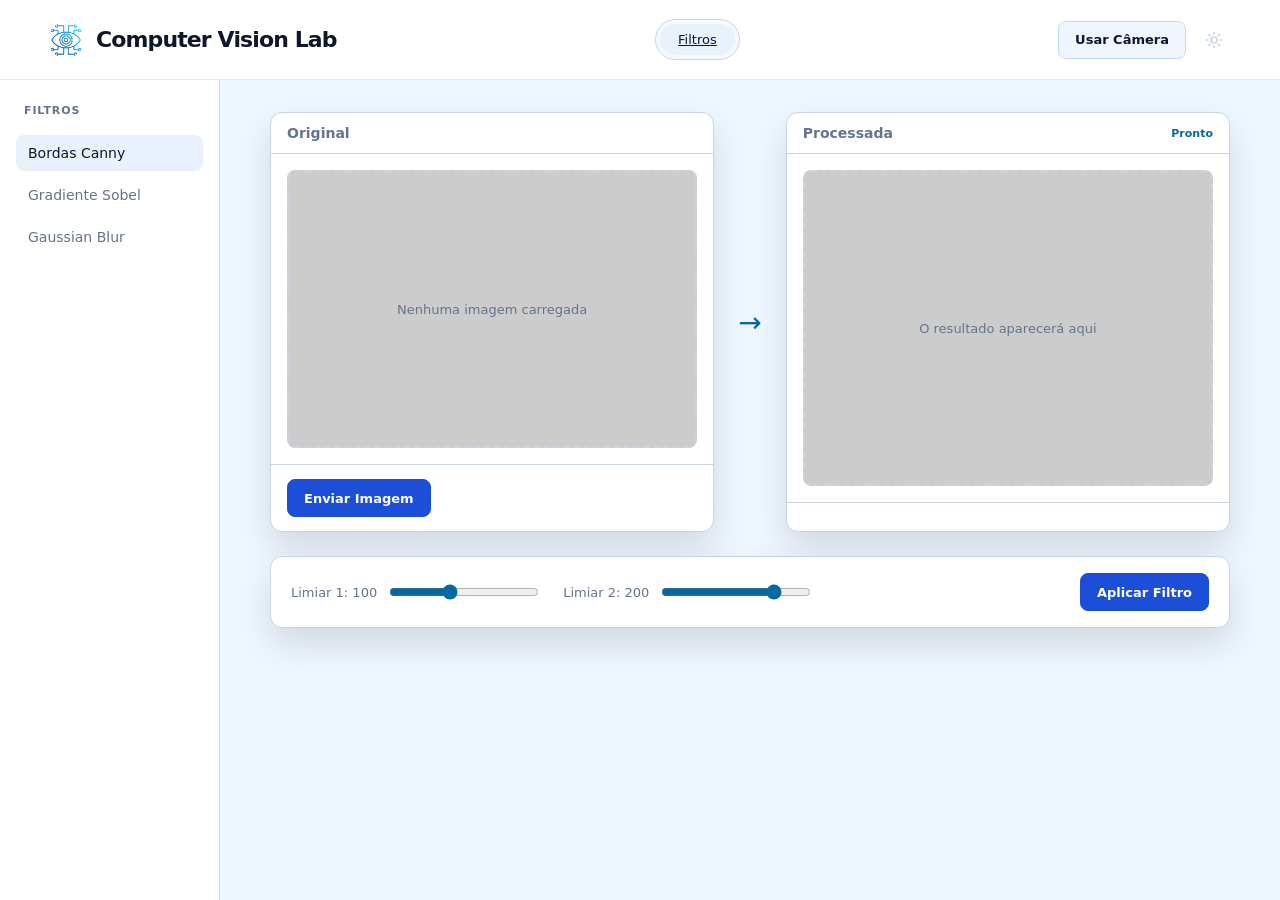
==== frontend/pages/filters.html @ 702c6b66 "criação do ambiente inicial do projeto" ====
<!DOCTYPE html>
<html lang="pt-BR">
<head>
  <meta charset="UTF-8" />
  <title>VisionLab - Filtros</title>
  <link rel="stylesheet" href="../assets/css/style.css" />
</head>
<body>
  <!-- Header Padrão -->
  <header class="top-header">
    <a href="/" class="logo-area" title="Início">
      <div class="logo-icon"><img src="../assets/img/cv_logo.png" alt="Logo"></div>
      <span class="logo-text">Computer Vision Lab</span>
    </a>

    <!-- Links de navegação entre as páginas -->
    <nav class="nav-tabs">
      <a href="/pages/filters.html" class="nav-tab active">Filtros</a>
    </nav>

    <div style="display: flex; gap: 10px; align-items: center;">
      <button class="btn-camera" id="btnWebcam">Usar Câmera</button>
      <button id="themeToggle" class="icon-action-btn" title="Alternar tema"></button>
    </div>
  </header>

  <div class="main-wrapper">
    <!-- Sidebar com sub-operações de filtros -->
    <aside class="sidebar">
      <span class="sidebar-title">Filtros</span>
      <button class="subfilter-btn active" data-op="canny">Bordas Canny</button>
      <button class="subfilter-btn" data-op="sobel">Gradiente Sobel</button>
      <button class="subfilter-btn" data-op="blur">Gaussian Blur</button>
    </aside>

    <!-- Workspace Lado a Lado -->
    <main class="workspace">
      <div class="pipeline-container">
        <!-- Entrada -->
        <section class="card">
          <div class="card-header"><span>Original</span></div>
          <div class="image-dropzone">
            <span class="placeholder-text">Nenhuma imagem carregada</span>
            <img id="previewOriginal" style="display: none;" alt="Original" />
          </div>
          <div class="card-footer">
            <input type="file" id="fileUpload" accept="image/*" style="display: none;" />
            <button class="btn-primary" onclick="document.getElementById('fileUpload').click()">Enviar Imagem</button>
          </div>
        </section>

        <div class="pipeline-arrow">&rarr;</div>

        <!-- Saída -->
        <section class="card">
          <div class="card-header">
            <span>Processada</span>
            <span id="latencyBadge" style="font-size: 11px; color: var(--accent-color);">Pronto</span>
          </div>
          <div class="image-dropzone">
            <span class="placeholder-text">O resultado aparecerá aqui</span>
            <img id="previewResult" style="display: none;" alt="Resultado" />
          </div>
          <div class="card-footer right">
            <a id="btnDownload" class="btn-secondary" style="display: none; text-decoration: none;" download="resultado.jpg">Baixar</a>
          </div>
        </section>
      </div>

      <!-- Parâmetros do filtro -->
      <section class="params-bar">
        <div class="param-group">
          <label>Limiar 1: <span id="val1">100</span></label>
          <input type="range" id="p1" min="0" max="255" value="100" />
        </div>
        <div class="param-group">
          <label>Limiar 2: <span id="val2">200</span></label>
          <input type="range" id="p2" min="0" max="255" value="200" />
        </div>
        <button class="btn-primary" id="btnExecute" style="margin-left: auto;">Aplicar Filtro</button>
      </section>
    </main>
  </div>

  <!-- Importa apenas o script específico desta página -->
  <script type="module" src="../assets/js/filters.js"></script>
</body>
</html>
---- frontend/assets/css/style.css ----
:root {
    --bg-hero: #050b14;
    --bg-wave: #0d2238;
    --bg-main: #07111f;
    --bg-surface: #0a1526;
    --bg-surface-hover: #10233b;
    --border-subtle: rgba(255, 255, 255, 0.08);
    --border-color: rgba(148, 163, 184, 0.2);
    --text-main: #ffffff;
    --text-primary: #f8fafc;
    --text-muted: #94a3b8;
    --text-secondary: #94a3b8;
    --blue-primary: #1d4ed8;
    --blue-hover: #2563eb;
    --accent-color: #38bdf8;
    --accent-hover: #60a5fa;
    --btn-secondary-bg: #0d1b2e;
    --btn-secondary-border: #1e3a5f;
    --dropdown-bg: #0b1728;
    --dropdown-hover: rgba(255, 255, 255, 0.06);
    --radius: 12px;
    color-scheme: dark;
}

:root[data-theme="light"] {
    --bg-hero: #eef6ff;
    --bg-main: #f5f9ff;
    --bg-surface: #ffffff;
    --bg-surface-hover: #e8f1fc;
    --border-subtle: rgba(15, 23, 42, 0.1);
    --border-color: #cbd5e1;
    --text-main: #0f172a;
    --text-primary: #0f172a;
    --text-muted: #64748b;
    --text-secondary: #64748b;
    --accent-color: #0369a1;
    --accent-hover: #0284c7;
    --btn-secondary-bg: #eff6ff;
    --btn-secondary-border: #bfdbfe;
    --dropdown-bg: #ffffff;
    --dropdown-hover: #e8f1fc;
    color-scheme: light;
}

* {
    box-sizing: border-box;
    margin: 0;
    padding: 0;
    font-family: 'Plus Jakarta Sans', system-ui, sans-serif;
}

body {
    min-height: 100vh;
    overflow-x: hidden;
    background: var(--bg-hero);
    color: var(--text-main);
    transition: background-color .2s, color .2s;
}

button,
input {
    font: inherit;
}

button,
a {
    -webkit-tap-highlight-color: transparent;
}

/* Homepage */
.main-header,
.top-header {
    height: 80px;
    display: flex;
    align-items: center;
    justify-content: space-between;
    padding: 0 48px;
    position: relative;
    z-index: 50;
    background: transparent;
}

.top-header {
    background: var(--bg-surface);
    border-bottom: 1px solid var(--border-subtle);
}

.brand,
.logo-area {
    display: flex;
    align-items: center;
    gap: 12px;
    color: var(--text-main);
    text-decoration: none;
}

.brand-icon {
    width: 32px;
    height: 32px;
    color: var(--accent-color);
}

.brand-name,
.logo-text {
    color: var(--text-main);
    font-size: 22px;
    font-weight: 800;
    letter-spacing: -0.04em;
}

.logo-area:hover,
.brand:hover {
    opacity: .85;
}

.logo-icon {
    width: 36px;
    height: 36px;
    display: grid;
    place-items: center;
    overflow: hidden;
    border-radius: 50%;
}

.logo-icon img {
    width: 100%;
    height: 100%;
    object-fit: contain;
}

.nav-menu {
    display: flex;
    align-items: center;
    gap: 32px;
}

.nav-link,
.dropdown-btn {
    color: var(--text-muted);
    font-size: 14px;
    font-weight: 500;
    text-decoration: none;
    transition: color .15s;
}

.nav-link:hover,
.dropdown-btn:hover {
    color: var(--text-main);
}

.dropdown {
    position: relative;
}

.dropdown-btn {
    display: flex;
    align-items: center;
    gap: 4px;
    background: none;
    border: 0;
    cursor: pointer;
}

.dropdown-menu {
    position: absolute;
    top: 100%;
    left: 50%;
    display: none;
    width: 240px;
    padding: 8px;
    gap: 4px;
    flex-direction: column;
    transform: translateX(-50%);
    background: var(--dropdown-bg);
    border: 1px solid var(--border-subtle);
    border-radius: var(--radius);
    box-shadow: 0 16px 32px rgba(0, 0, 0, .4);
}

.dropdown:hover .dropdown-menu,
.dropdown:focus-within .dropdown-menu {
    display: flex;
}

.dropdown-item {
    display: flex;
    width: 100%;
    padding: 10px 14px;
    gap: 2px;
    flex-direction: column;
    color: var(--text-primary);
    background: transparent;
    border: 0;
    border-radius: 8px;
    text-decoration: none;
    font-size: 13px;
    text-align: left;
}

.dropdown-item:hover {
    background: var(--dropdown-hover);
    color: var(--accent-color);
}

.dropdown-item:disabled {
    opacity: .55;
    cursor: not-allowed;
}

.dropdown-item:disabled:hover {
    background: transparent;
    color: var(--text-primary);
}

.dropdown-item small {
    color: var(--text-muted);
    font-size: 11px;
}

.header-actions {
    display: flex;
    align-items: center;
    gap: 16px;
}

.btn-entrar,
.btn-pill-primary {
    display: inline-flex;
    align-items: center;
    justify-content: center;
    gap: 8px;
    color: #fff;
    background: var(--blue-primary);
    border: 0;
    border-radius: 9999px;
    text-decoration: none;
    font-weight: 600;
    cursor: pointer;
    transition: background .2s, transform .15s;
}

.btn-entrar {
    padding: 8px 24px;
    font-size: 14px;
}

.btn-pill-primary {
    padding: 14px 32px;
    font-size: 15px;
}

.btn-entrar:hover,
.btn-pill-primary:hover {
    background: var(--blue-hover);
    transform: translateY(-2px);
}

.icon-action-btn {
    display: grid;
    width: 36px;
    height: 36px;
    place-items: center;
    color: #cbd5e1;
    background: none;
    border: 0;
    border-radius: 50%;
    cursor: pointer;
}

.icon-action-btn:hover,
.icon-action-btn:focus-visible {
    color: var(--text-main);
    background: rgba(255, 255, 255, .06);
}

.hero-section {
    display: flex;
    max-width: 900px;
    min-height: calc(100vh - 220px);
    margin: 0 auto;
    padding: 60px 24px 100px;
    align-items: center;
    justify-content: center;
    flex-direction: column;
    text-align: center;
}

.hero-title {
    margin-bottom: 24px;
    color: var(--text-main);
    font-size: clamp(2.3rem, 5vw, 3.5rem);
    font-weight: 800;
    letter-spacing: -0.04em;
    line-height: 1.12;
}

.hero-subtitle {
    max-width: 680px;
    margin-bottom: 40px;
    color: var(--text-muted);
    font-size: 1.15rem;
    line-height: 1.6;
}

.cta-group,
.quick-links {
    display: flex;
    align-items: center;
    gap: 16px;
}

.cta-group {
    margin-bottom: 48px;
}

.btn-pill-secondary {
    display: inline-flex;
    padding: 14px 28px;
    align-items: center;
    justify-content: center;
    gap: 8px;
    color: var(--text-main);
    background: var(--btn-secondary-bg);
    border: 1px solid var(--btn-secondary-border);
    border-radius: 9999px;
    text-decoration: none;
    font-size: 15px;
    font-weight: 600;
    transition: background .2s, transform .15s;
}

.btn-pill-secondary:hover {
    background: #132742;
    transform: translateY(-2px);
}

.btn-pill-secondary:disabled {
    opacity: .55;
    cursor: not-allowed;
}

.btn-pill-secondary:disabled:hover {
    background: var(--btn-secondary-bg);
    transform: none;
}

.quick-links {
    gap: 32px;
}

.quick-item {
    display: flex;
    align-items: center;
    gap: 8px;
    color: var(--text-muted);
    font-size: 13px;
    font-weight: 500;
    text-decoration: none;
}

.quick-item:hover {
    color: var(--text-main);
}

.wave-container {
    width: 100%;
    margin-top: auto;
    line-height: 0;
}

.wave-container svg {
    display: block;
    width: 100%;
    height: 140px;
}

/* Laboratory workspace */
.nav-tabs {
    display: flex;
    padding: 4px;
    gap: 8px;
    background: var(--bg-main);
    border: 1px solid var(--border-color);
    border-radius: 30px;
}

.nav-tab {
    padding: 8px 18px;
    color: var(--text-secondary);
    background: transparent;
    border: 0;
    border-radius: 20px;
    font-size: 13px;
    cursor: pointer;
    transition: background .2s, color .2s;
}

.nav-tab.active,
.nav-tab:hover {
    color: var(--text-primary);
    background: var(--bg-surface-hover);
}

.main-wrapper {
    display: flex;
    min-height: calc(100vh - 80px);
}

.sidebar {
    display: flex;
    width: 220px;
    padding: 24px 16px;
    gap: 6px;
    flex-shrink: 0;
    flex-direction: column;
    background: var(--bg-surface);
    border-right: 1px solid var(--border-color);
}

.sidebar-title {
    margin-bottom: 12px;
    padding-left: 8px;
    color: var(--text-secondary);
    font-size: 11px;
    font-weight: 700;
    letter-spacing: .08em;
    text-transform: uppercase;
}

.subfilter-btn {
    padding: 10px 12px;
    color: var(--text-secondary);
    background: transparent;
    border: 0;
    border-radius: 8px;
    text-align: left;
    font-size: 14px;
    cursor: pointer;
}

.subfilter-btn.active,
.subfilter-btn:hover {
    color: var(--text-primary);
    background: var(--bg-surface-hover);
}

.workspace {
    display: flex;
    width: 100%;
    padding: 32px;
    align-items: center;
    gap: 24px;
    flex-direction: column;
}

.pipeline-container {
    display: flex;
    width: 100%;
    max-width: 960px;
    align-items: center;
    justify-content: center;
    gap: 24px;
}

.card,
.params-bar {
    background: var(--bg-surface);
    border: 1px solid var(--border-color);
    border-radius: var(--radius);
    box-shadow: 0 16px 35px rgba(0, 0, 0, .12);
}

.card {
    display: flex;
    height: 420px;
    flex: 1;
    flex-direction: column;
    overflow: hidden;
}

.card-header,
.card-footer {
    display: flex;
    align-items: center;
    border-color: var(--border-color);
}

.card-header {
    padding: 12px 16px;
    justify-content: space-between;
    border-bottom: 1px solid var(--border-color);
    color: var(--text-secondary);
    font-size: 14px;
    font-weight: 600;
}

.card-footer {
    padding: 14px 16px;
    border-top: 1px solid var(--border-color);
}

.card-footer.right {
    justify-content: flex-end;
}

.image-dropzone {
    position: relative;
    display: flex;
    margin: 16px;
    flex: 1;
    align-items: center;
    justify-content: center;
    overflow: hidden;
    background: rgba(0, 0, 0, .2);
    border: 2px dashed var(--border-color);
    border-radius: 8px;
}

.image-dropzone img {
    width: 100%;
    height: 100%;
    object-fit: contain;
}

.placeholder-text {
    color: var(--text-secondary);
    font-size: 13px;
    pointer-events: none;
}

.pipeline-arrow {
    color: var(--accent-color);
    font-size: 28px;
    user-select: none;
}

.btn-primary,
.btn-secondary,
.btn-camera {
    display: inline-flex;
    min-height: 38px;
    align-items: center;
    justify-content: center;
    padding: 8px 16px;
    border-radius: 8px;
    font-size: 13px;
    font-weight: 600;
    cursor: pointer;
    transition: background .2s, border-color .2s, color .2s;
}

.btn-primary {
    color: #fff;
    background: var(--blue-primary);
    border: 1px solid var(--blue-primary);
}

.btn-primary:hover {
    background: var(--blue-hover);
    border-color: var(--blue-hover);
}

.btn-secondary,
.btn-camera {
    color: var(--text-primary);
    background: var(--btn-secondary-bg);
    border: 1px solid var(--btn-secondary-border);
    text-decoration: none;
}

.btn-secondary:hover,
.btn-camera:hover {
    color: var(--text-main);
    background: var(--bg-surface-hover);
    border-color: var(--accent-color);
}

.params-bar {
    display: flex;
    width: 100%;
    max-width: 960px;
    padding: 16px 20px;
    align-items: center;
    gap: 24px;
}

.param-group {
    display: flex;
    align-items: center;
    gap: 12px;
    color: var(--text-secondary);
    font-size: 13px;
}

.param-group input[type="range"] {
    width: 150px;
    accent-color: var(--accent-color);
    cursor: pointer;
}

@media (max-width: 860px) {

    .main-header,
    .top-header {
        padding: 0 20px;
    }

    .nav-menu {
        display: none;
    }

    .main-wrapper {
        flex-direction: column;
    }

    .sidebar {
        width: 100%;
        padding: 12px 16px;
        flex-direction: row;
        overflow-x: auto;
        border-right: 0;
        border-bottom: 1px solid var(--border-color);
    }

    .sidebar-title {
        display: none;
    }

    .pipeline-container {
        flex-direction: column;
    }

    .pipeline-arrow {
        transform: rotate(90deg);
    }

    .card,
    .params-bar {
        width: 100%;
    }

    .card {
        flex: none;
    }

    .params-bar {
        align-items: stretch;
        flex-direction: column;
    }

    .param-group {
        justify-content: space-between;
    }

    .param-group input[type="range"] {
        flex: 1;
    }

    #btnExecute {
        margin-left: 0 !important;
    }
}

@media (max-width: 600px) {
    .header-actions {
        gap: 4px;
    }

    .header-actions .icon-action-btn:first-of-type {
        display: none;
    }

    .btn-entrar {
        padding: 8px 14px;
    }

    .brand-name,
    .logo-text {
        font-size: 18px;
    }

    .hero-section {
        padding: 48px 20px 72px;
    }

    .hero-title br {
        display: none;
    }

    .hero-subtitle {
        font-size: 1rem;
    }

    .cta-group,
    .quick-links {
        width: 100%;
        flex-direction: column;
    }

    .btn-pill-primary,
    .btn-pill-secondary {
        width: 100%;
    }

    .quick-links {
        gap: 16px;
    }

    .workspace {
        padding: 20px 16px;
    }
}
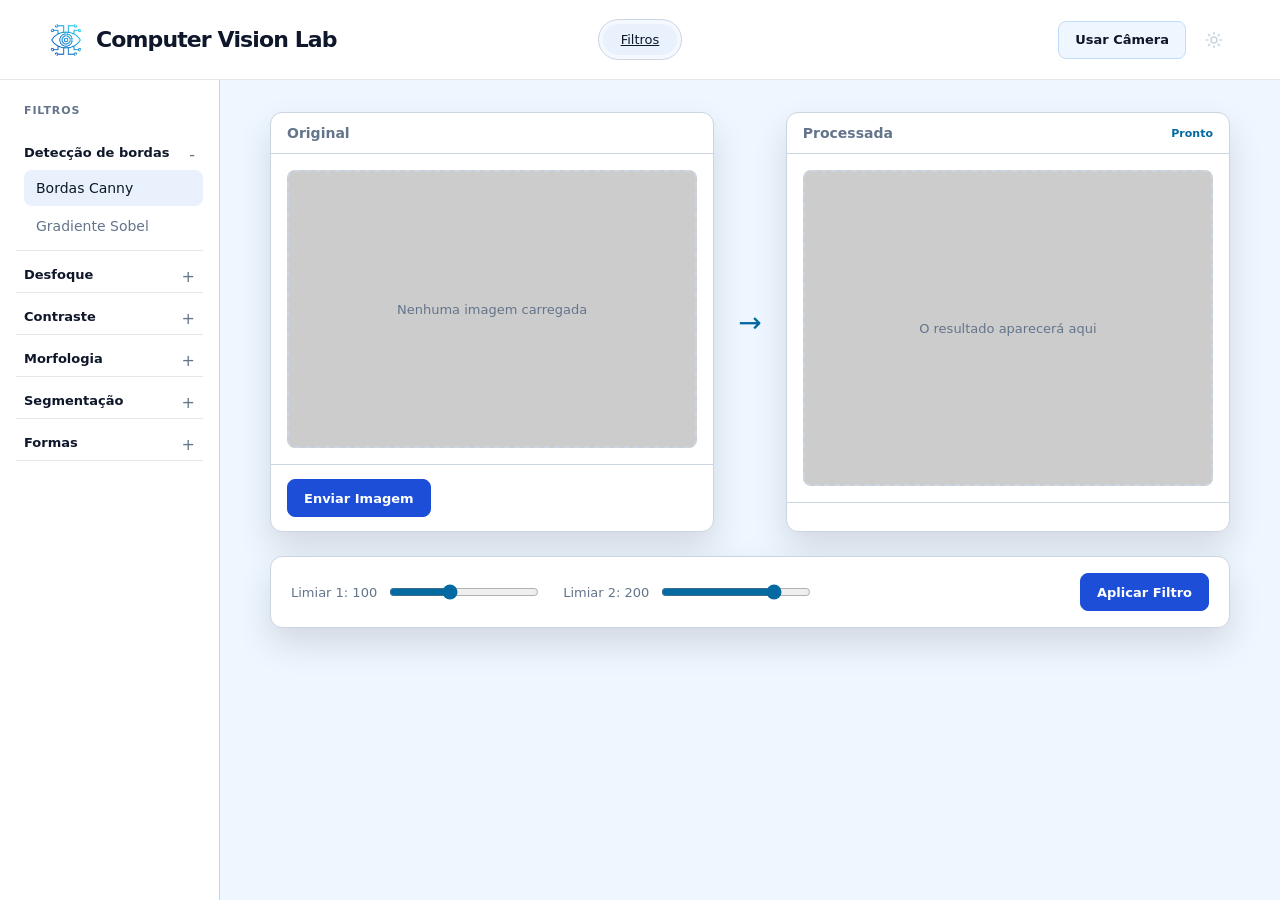
==== commit d5eaec20: "feat: melhorando a estrutura da tela de filters" ====
--- a/frontend/pages/filters.html
+++ b/frontend/pages/filters.html
@@ -6,6 +6,7 @@
   <link rel="stylesheet" href="../assets/css/style.css" />
 </head>
 <body>
+  
   <!-- Header Padrão -->
   <header class="top-header">
     <a href="/" class="logo-area" title="Início">
@@ -28,9 +29,54 @@
     <!-- Sidebar com sub-operações de filtros -->
     <aside class="sidebar">
       <span class="sidebar-title">Filtros</span>
-      <button class="subfilter-btn active" data-op="canny">Bordas Canny</button>
-      <button class="subfilter-btn" data-op="sobel">Gradiente Sobel</button>
-      <button class="subfilter-btn" data-op="blur">Gaussian Blur</button>
+
+      <details class="filter-category" open>
+        <summary>Detecção de bordas</summary>
+        <div class="filter-options">
+          <button class="subfilter-btn active" data-op="canny">Bordas Canny</button>
+          <button class="subfilter-btn" data-op="sobel">Gradiente Sobel</button>
+        </div>
+      </details>
+
+      <details class="filter-category">
+        <summary>Desfoque</summary>
+        <div class="filter-options">
+          <button class="subfilter-btn" data-op="blur">Gaussian Blur</button>
+          <button class="subfilter-btn" disabled>Blur mediano <small>Em breve</small></button>
+        </div>
+      </details>
+
+      <details class="filter-category">
+        <summary>Contraste</summary>
+        <div class="filter-options">
+          <button class="subfilter-btn" disabled>Equalização <small>Em breve</small></button>
+          <button class="subfilter-btn" disabled>CLAHE <small>Em breve</small></button>
+        </div>
+      </details>
+
+      <details class="filter-category">
+        <summary>Morfologia</summary>
+        <div class="filter-options">
+          <button class="subfilter-btn" disabled>Erosão <small>Em breve</small></button>
+          <button class="subfilter-btn" disabled>Dilatação <small>Em breve</small></button>
+        </div>
+      </details>
+
+      <details class="filter-category">
+        <summary>Segmentação</summary>
+        <div class="filter-options">
+          <button class="subfilter-btn" disabled>Threshold Otsu <small>Em breve</small></button>
+          <button class="subfilter-btn" disabled>Threshold adaptativo <small>Em breve</small></button>
+        </div>
+      </details>
+
+      <details class="filter-category">
+        <summary>Formas</summary>
+        <div class="filter-options">
+          <button class="subfilter-btn" disabled>Contornos <small>Em breve</small></button>
+          <button class="subfilter-btn" disabled>Linhas de Hough <small>Em breve</small></button>
+        </div>
+      </details>
     </aside>
 
     <!-- Workspace Lado a Lado -->
--- a/frontend/assets/css/style.css
+++ b/frontend/assets/css/style.css
@@ -68,16 +68,27 @@
 }
 
 /* Homepage */
-.main-header,
-.top-header {
+.main-header {
     height: 80px;
     display: flex;
     align-items: center;
-    justify-content: space-between;
+    justify-content: flex-start;
     padding: 0 48px;
     position: relative;
     z-index: 50;
     background: transparent;
+}
+
+.top-header {
+    height: 80px;
+    display: grid;
+    grid-template-columns: 1fr auto 1fr;
+    align-items: center;
+    padding: 0 48px;
+    position: relative;
+    z-index: 50;
+    background: var(--bg-surface);
+    border-bottom: 1px solid var(--border-subtle);
 }
 
 .top-header {
@@ -132,6 +143,7 @@
     display: flex;
     align-items: center;
     gap: 32px;
+    margin-left: auto;
 }
 
 .nav-link,
@@ -221,6 +233,11 @@
     display: flex;
     align-items: center;
     gap: 16px;
+    margin-left: 24px;
+}
+
+.top-header > div {
+    justify-self: end;
 }
 
 .btn-entrar,
@@ -382,6 +399,7 @@
     background: var(--bg-main);
     border: 1px solid var(--border-color);
     border-radius: 30px;
+    justify-self: center;
 }
 
 .nav-tab {
@@ -427,6 +445,42 @@
     text-transform: uppercase;
 }
 
+.filter-category {
+    border-bottom: 1px solid var(--border-subtle);
+}
+
+.filter-category summary {
+    padding: 10px 8px;
+    color: var(--text-primary);
+    font-size: 13px;
+    font-weight: 600;
+    cursor: pointer;
+    list-style: none;
+}
+
+.filter-category summary::-webkit-details-marker {
+    display: none;
+}
+
+.filter-category summary::after {
+    float: right;
+    color: var(--text-muted);
+    content: '+';
+    font-size: 16px;
+    font-weight: 400;
+}
+
+.filter-category[open] summary::after {
+    content: '-';
+}
+
+.filter-options {
+    display: flex;
+    padding: 0 0 6px 8px;
+    gap: 2px;
+    flex-direction: column;
+}
+
 .subfilter-btn {
     padding: 10px 12px;
     color: var(--text-secondary);
@@ -444,6 +498,17 @@
     background: var(--bg-surface-hover);
 }
 
+.subfilter-btn:disabled {
+    opacity: .5;
+    cursor: not-allowed;
+}
+
+.subfilter-btn small {
+    margin-left: 4px;
+    color: var(--text-muted);
+    font-size: 10px;
+}
+
 .workspace {
     display: flex;
     width: 100%;
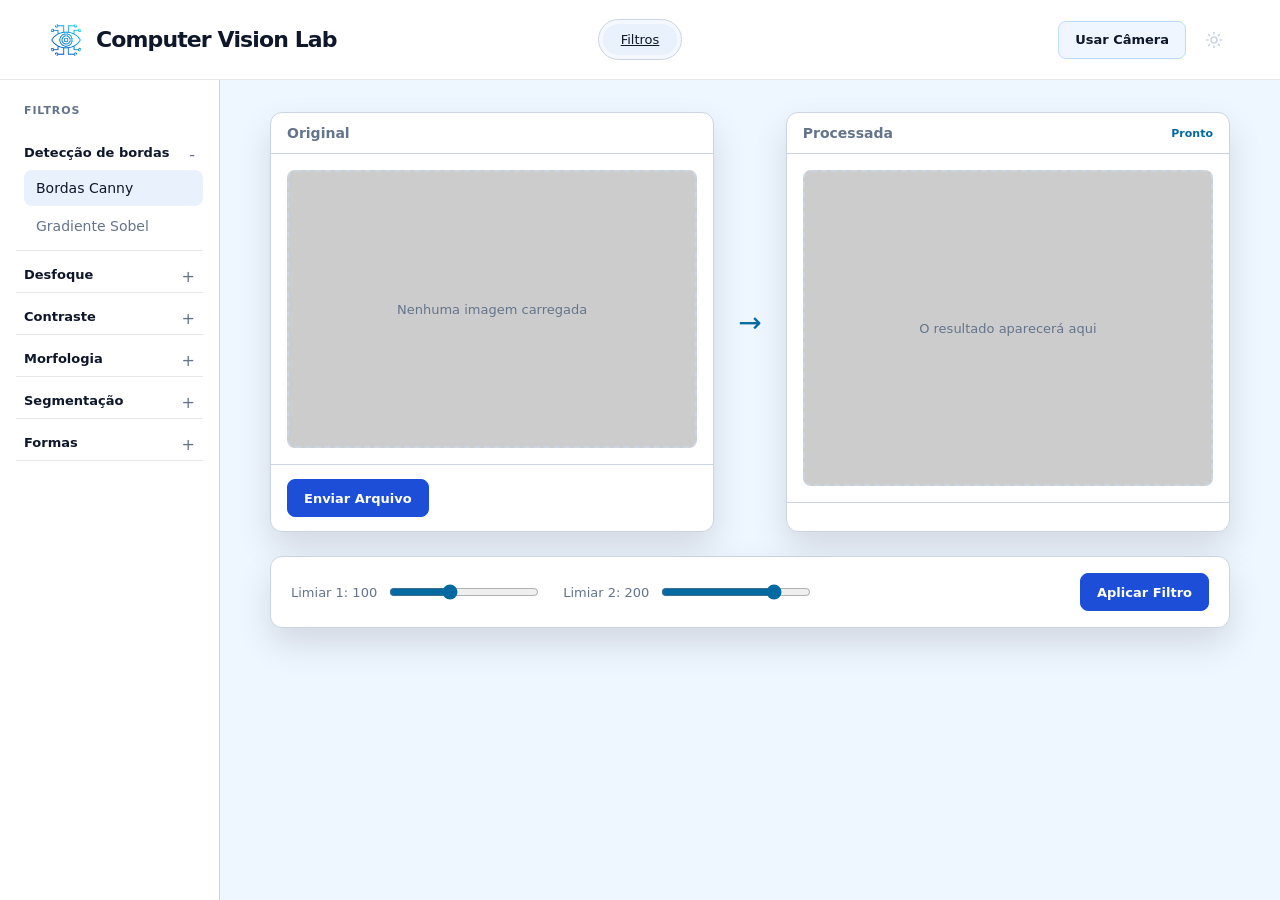
==== commit 2a24d9a9: "feat: adicionando suporte a video e webcam" ====
--- a/frontend/pages/filters.html
+++ b/frontend/pages/filters.html
@@ -87,11 +87,16 @@
           <div class="card-header"><span>Original</span></div>
           <div class="image-dropzone">
             <span class="placeholder-text">Nenhuma imagem carregada</span>
+            <!-- Imagem estática -->
             <img id="previewOriginal" style="display: none;" alt="Original" />
+
+            <!-- Elemento de video e webcam -->
+            <video id="videoElement" autoplay playsinline style="display: none; width: 100%;"></video>
+            <canvas id="canvasElement" style="display: none;;"></canvas>
           </div>
           <div class="card-footer">
-            <input type="file" id="fileUpload" accept="image/*" style="display: none;" />
-            <button class="btn-primary" onclick="document.getElementById('fileUpload').click()">Enviar Imagem</button>
+            <input type="file" id="fileUpload" accept="image/*, video/*" style="display: none;" />
+            <button class="btn-primary" onclick="document.getElementById('fileUpload').click()">Enviar Arquivo</button>
           </div>
         </section>
 
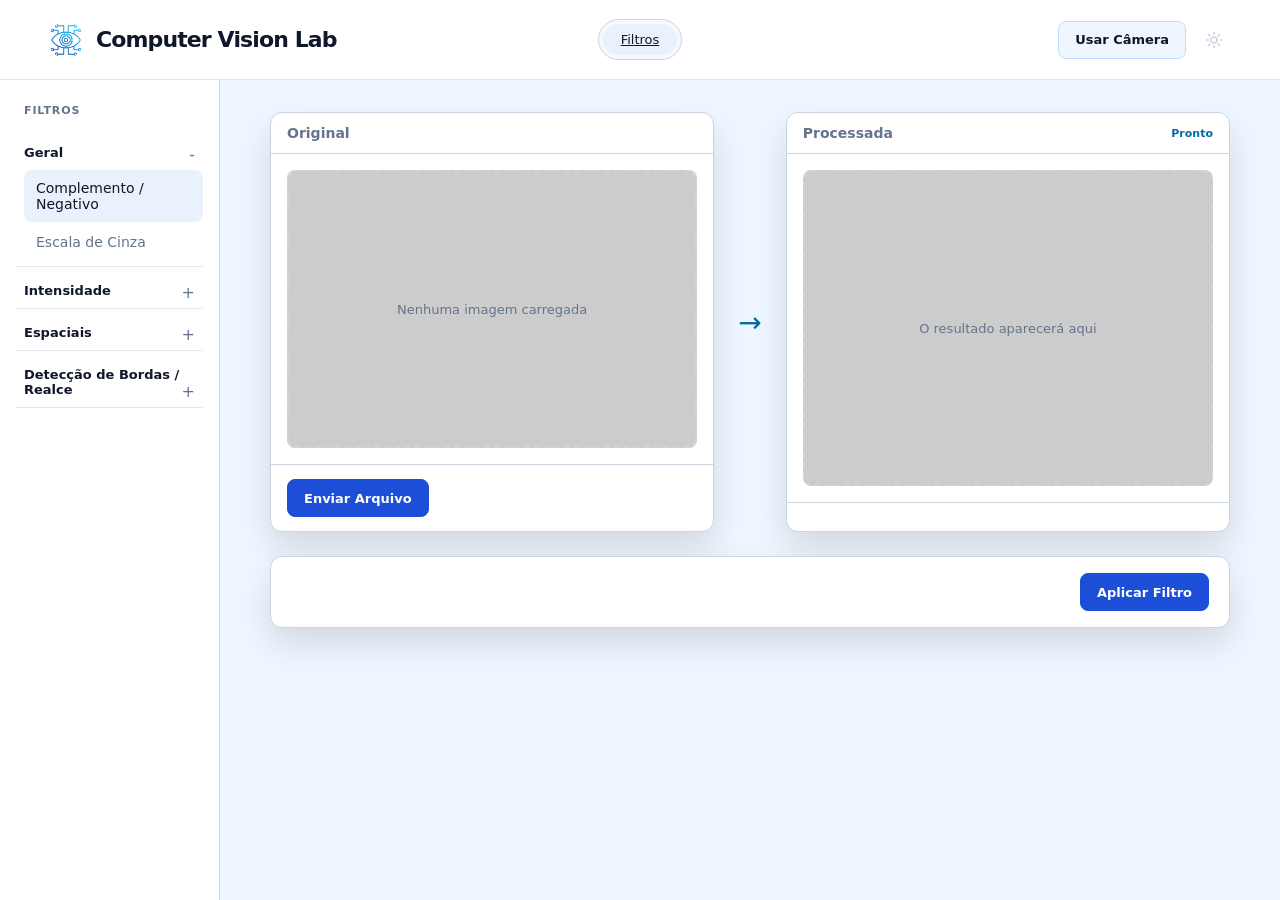
==== commit 1285396b: "feat: criação de inputs dinamicos" ====
--- a/frontend/pages/filters.html
+++ b/frontend/pages/filters.html
@@ -31,50 +31,42 @@
       <span class="sidebar-title">Filtros</span>
 
       <details class="filter-category" open>
-        <summary>Detecção de bordas</summary>
+        <summary>Geral</summary>
         <div class="filter-options">
-          <button class="subfilter-btn active" data-op="canny">Bordas Canny</button>
-          <button class="subfilter-btn" data-op="sobel">Gradiente Sobel</button>
+          <button class="subfilter-btn active" data-op="negativo">Complemento / Negativo</button>
+          <button class="subfilter-btn" data-op="cinza">Escala de Cinza</button>
         </div>
       </details>
 
       <details class="filter-category">
-        <summary>Desfoque</summary>
+        <summary>Intensidade</summary>
         <div class="filter-options">
-          <button class="subfilter-btn" data-op="blur">Gaussian Blur</button>
-          <button class="subfilter-btn" disabled>Blur mediano <small>Em breve</small></button>
+          <button class="subfilter-btn" data-op="threshold">Limirização</button>
+          <button class="subfilter-btn" data-op="log">Transformação Logarítmica</button>
+          <button class="subfilter-btn" data-op="potencia">Transformação de Potencia</button>
+          <button class="subfilter-btn" data-op="equalizar">Equalização</button>
+          <button class="subfilter-btn" data-op="fat-intensidade">Fatiamento de intensidade</button>
         </div>
       </details>
 
       <details class="filter-category">
-        <summary>Contraste</summary>
+        <summary>Espaciais</summary>
         <div class="filter-options">
-          <button class="subfilter-btn" disabled>Equalização <small>Em breve</small></button>
-          <button class="subfilter-btn" disabled>CLAHE <small>Em breve</small></button>
+          <button class="subfilter-btn" data-op="blur-gaussiano">Blur Gaussiano</button>
+          <button class="subfilter-btn" data-op="media">Filtro de Média</button>
+          <button class="subfilter-btn" data-op="mediana">Filtro de Mediana</button>
+          <button class="subfilter-btn" data-op="max">Filtro de Máximo</button>
+          <button class="subfilter-btn" data-op="min">Filtro de Mínimo</button>
         </div>
       </details>
 
       <details class="filter-category">
-        <summary>Morfologia</summary>
+        <summary>Detecção de Bordas / Realce</summary>
         <div class="filter-options">
-          <button class="subfilter-btn" disabled>Erosão <small>Em breve</small></button>
-          <button class="subfilter-btn" disabled>Dilatação <small>Em breve</small></button>
-        </div>
-      </details>
-
-      <details class="filter-category">
-        <summary>Segmentação</summary>
-        <div class="filter-options">
-          <button class="subfilter-btn" disabled>Threshold Otsu <small>Em breve</small></button>
-          <button class="subfilter-btn" disabled>Threshold adaptativo <small>Em breve</small></button>
-        </div>
-      </details>
-
-      <details class="filter-category">
-        <summary>Formas</summary>
-        <div class="filter-options">
-          <button class="subfilter-btn" disabled>Contornos <small>Em breve</small></button>
-          <button class="subfilter-btn" disabled>Linhas de Hough <small>Em breve</small></button>
+          <button class="subfilter-btn" data-op="bordas-sobel">Detecção de Bordas (Sobel)</button>
+          <button class="subfilter-btn" data-op="bordas-laplace">Detecção de Bordas (Laplace)</button>
+          <button class="subfilter-btn" data-op="bordas-canny">Detecção de Bordas (Canny)</button>
+          <button class="subfilter-btn" data-op="agucamento">Máscara de Aguçamento</button>
         </div>
       </details>
     </aside>
@@ -120,14 +112,7 @@
 
       <!-- Parâmetros do filtro -->
       <section class="params-bar">
-        <div class="param-group">
-          <label>Limiar 1: <span id="val1">100</span></label>
-          <input type="range" id="p1" min="0" max="255" value="100" />
-        </div>
-        <div class="param-group">
-          <label>Limiar 2: <span id="val2">200</span></label>
-          <input type="range" id="p2" min="0" max="255" value="200" />
-        </div>
+        <div id="dynamicParamsContainer"></div>
         <button class="btn-primary" id="btnExecute" style="margin-left: auto;">Aplicar Filtro</button>
       </section>
     </main>
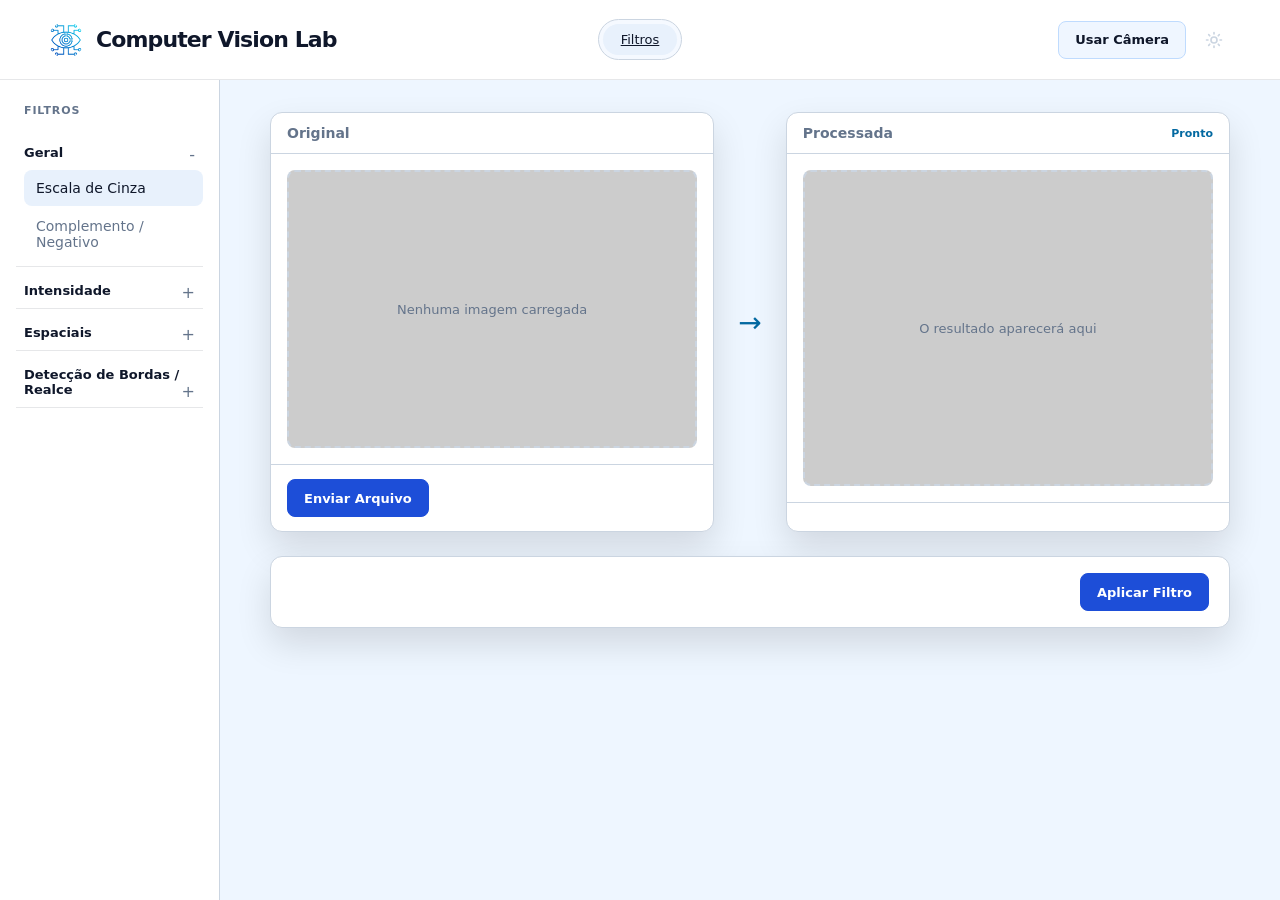
==== commit 6255dc79: "feat: melhora o envio de dados para o back e adiciona meio de localização e aplicação de filtros" ====
--- a/frontend/pages/filters.html
+++ b/frontend/pages/filters.html
@@ -33,8 +33,8 @@
       <details class="filter-category" open>
         <summary>Geral</summary>
         <div class="filter-options">
-          <button class="subfilter-btn active" data-op="negativo">Complemento / Negativo</button>
-          <button class="subfilter-btn" data-op="cinza">Escala de Cinza</button>
+          <button class="subfilter-btn active" data-op="cinza">Escala de Cinza</button>
+          <button class="subfilter-btn" data-op="negativo">Complemento / Negativo</button>
         </div>
       </details>
 
